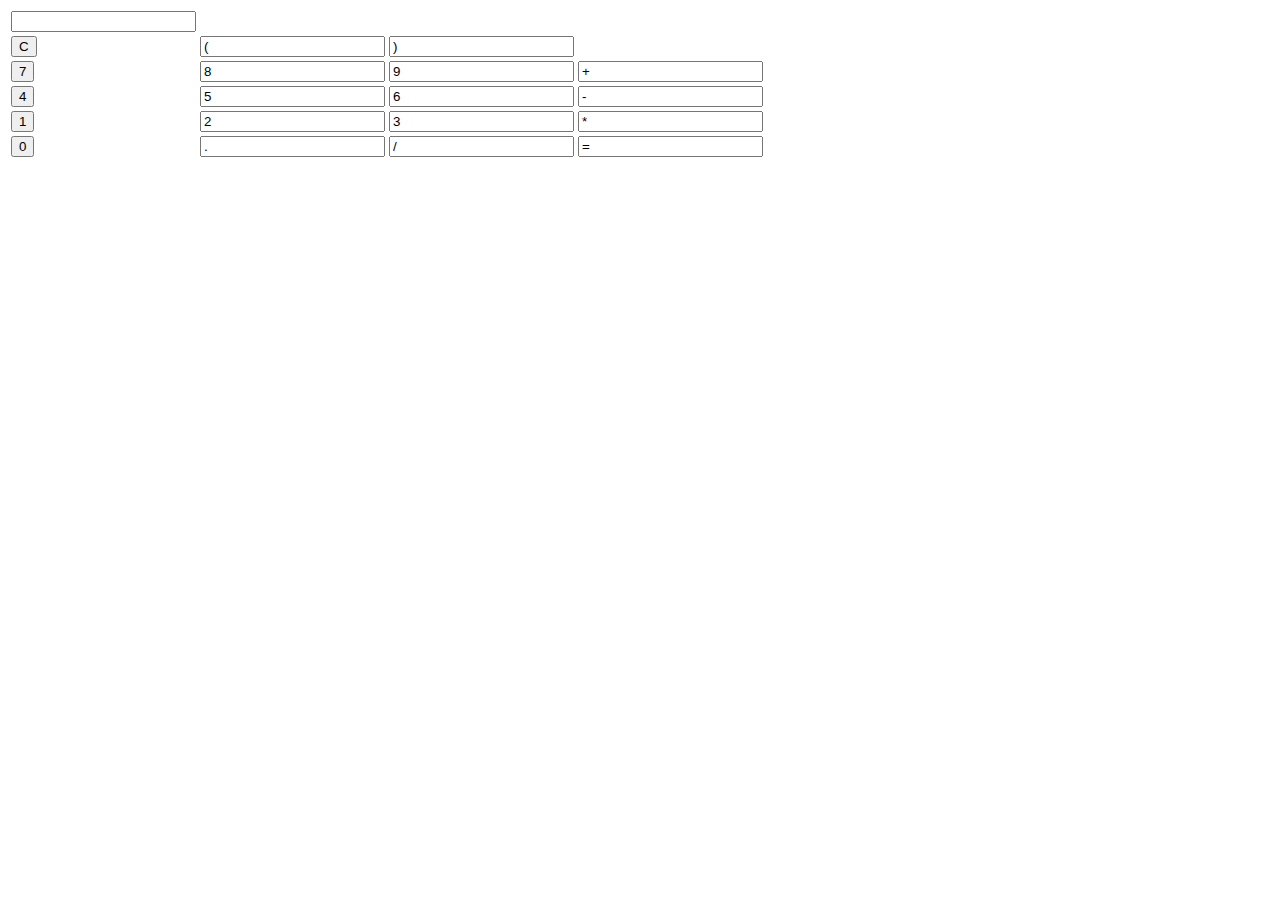
==== Calculator/index.html @ d0d90256 "calculator" ====
<!DOCTYPE html>
<html lang="en">
<head>
    <meta charset="UTF-8">
    <meta name="viewport" content="width=device-width, initial-scale=1.0">
    <title>Phone Calculator with Brackets</title>
    <link rel="stylesheet" href="style.css">
</head>
<body>
    <div class="calculatorBody">
        <table>
            <tr>
                <td><input type="text" id="myResult"></td>
            </tr>
            <tr>
                <td><input type="button" value="C" onclick="DeleteMe()"></td>
                <td><input type="text" value="(" onclick="Calculator('(')"></td>
                <td><input type="text" value=")" onclick="Calculator(')')"></td>
            </tr>

            <tr>
                <td><input type="button" value="7" onclick="Calculator('7')"></td>
                <td><input type="text" value="8" onclick="Calculator('8')"></td>
                <td><input type="text" value="9" onclick="Calculator('9')"></td>
                <td><input type="text" value="+" onclick="Calculator('+')"></td>
            </tr>

            <tr>
                <td><input type="button" value="4" onclick="Calculator('4')"></td>
                <td><input type="text" value="5" onclick="Calculator('5')"></td>
                <td><input type="text" value="6" onclick="Calculator('6')"></td>
                <td><input type="text" value="-" onclick="Calculator('-')"></td>
            </tr>

            <tr>
                <td><input type="button" value="1" onclick="Calculator('1')"></td>
                <td><input type="text" value="2" onclick="Calculator('2')"></td>
                <td><input type="text" value="3" onclick="Calculator('3')"></td>
                <td><input type="text" value="*" onclick="Calculator('*')"></td>
            </tr>

            <tr>
                <td><input type="button" value="0" onclick="Calculator('0')"></td>
                <td><input type="text" value="." onclick="Calculator('.')"></td>
                <td><input type="text" value="/" onclick="Calculator('/')"></td>
                <td><input type="text" value="=" onclick="Answer()"></td>
            </tr>
            </table>
    </div>

    <script>
        function DeleteMe(){
            document.getElementById("myResult").value = "";        
        }

        function Calculator(NewValue){
            document.getElementById("myResult").value += NewValue;
        }
        function Answer(){

        }
    </script>
</body>
</html>
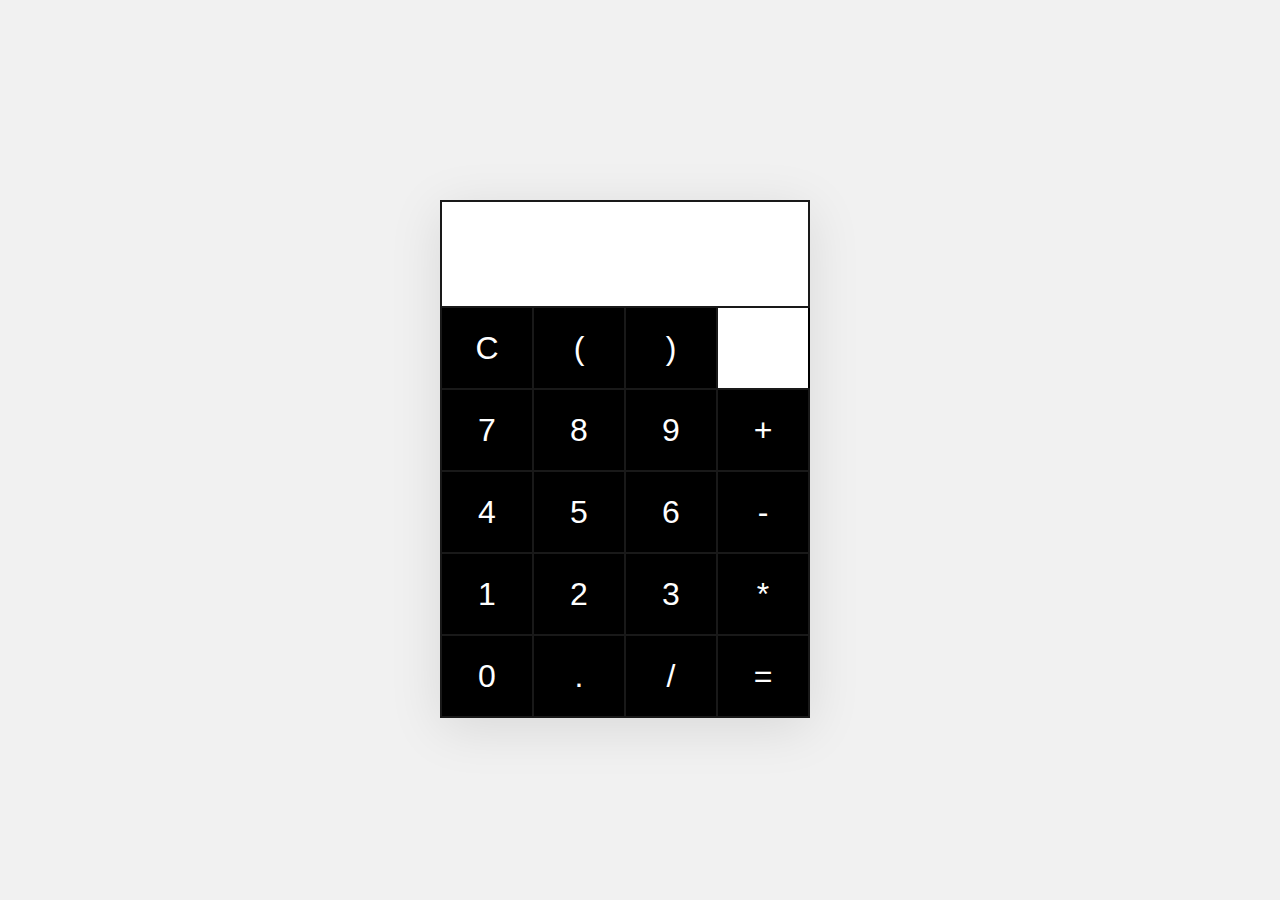
==== commit 2e925507: "calculator final" ====
--- a/Calculator/index.html
+++ b/Calculator/index.html
@@ -10,43 +10,44 @@
     <div class="calculatorBody">
         <table>
             <tr>
-                <td><input type="text" id="myResult"></td>
+                <td colspan="4"><input type="text" id="myResult"></td>
             </tr>
             <tr>
                 <td><input type="button" value="C" onclick="DeleteMe()"></td>
-                <td><input type="text" value="(" onclick="Calculator('(')"></td>
-                <td><input type="text" value=")" onclick="Calculator(')')"></td>
+                <td><input type="button" value="(" onclick="Calculator('(')"></td>
+                <td><input type="button" value=")" onclick="Calculator(')')"></td>
             </tr>
 
             <tr>
                 <td><input type="button" value="7" onclick="Calculator('7')"></td>
-                <td><input type="text" value="8" onclick="Calculator('8')"></td>
-                <td><input type="text" value="9" onclick="Calculator('9')"></td>
-                <td><input type="text" value="+" onclick="Calculator('+')"></td>
+                <td><input type="button" value="8" onclick="Calculator('8')"></td>
+                <td><input type="button" value="9" onclick="Calculator('9')"></td>
+                <td><input type="button" value="+" onclick="Calculator('+')"></td>
             </tr>
 
             <tr>
                 <td><input type="button" value="4" onclick="Calculator('4')"></td>
-                <td><input type="text" value="5" onclick="Calculator('5')"></td>
-                <td><input type="text" value="6" onclick="Calculator('6')"></td>
-                <td><input type="text" value="-" onclick="Calculator('-')"></td>
+                <td><input type="button" value="5" onclick="Calculator('5')"></td>
+                <td><input type="button" value="6" onclick="Calculator('6')"></td>
+                <td><input type="button" value="-" onclick="Calculator('-')"></td>
             </tr>
 
             <tr>
                 <td><input type="button" value="1" onclick="Calculator('1')"></td>
-                <td><input type="text" value="2" onclick="Calculator('2')"></td>
-                <td><input type="text" value="3" onclick="Calculator('3')"></td>
-                <td><input type="text" value="*" onclick="Calculator('*')"></td>
+                <td><input type="button" value="2" onclick="Calculator('2')"></td>
+                <td><input type="button" value="3" onclick="Calculator('3')"></td>
+                <td><input type="button" value="*" onclick="Calculator('*')"></td>
             </tr>
 
             <tr>
                 <td><input type="button" value="0" onclick="Calculator('0')"></td>
-                <td><input type="text" value="." onclick="Calculator('.')"></td>
-                <td><input type="text" value="/" onclick="Calculator('/')"></td>
-                <td><input type="text" value="=" onclick="Answer()"></td>
+                <td><input type="button" value="." onclick="Calculator('.')"></td>
+                <td><input type="button" value="/" onclick="Calculator('/')"></td>
+                <td><input type="button" value="=" onclick="Answer()"></td>
             </tr>
-            </table>
+        </table>
     </div>
+
 
     <script>
         function DeleteMe(){
@@ -57,7 +58,9 @@
             document.getElementById("myResult").value += NewValue;
         }
         function Answer(){
-
+            let a = document.getElementById("myResult").value;
+            let b = eval(a);
+            document.getElementById("myResult").value = b;
         }
     </script>
 </body>
--- a/Calculator/style.css
+++ b/Calculator/style.css
@@ -0,0 +1,52 @@
+*{
+    padding: 0;
+    margin: 0;
+}
+
+body{
+    background-color: #f1f1f1;
+}
+.calculatorBody{
+    position: absolute;
+    top: 50%;
+    left: 50%;
+    transform: translate(-50%,-50%);
+    width: 400px;
+    height: 500px;
+}
+table{
+    border-collapse: collapse;
+    background-color: #fff;
+    box-shadow: rgba(0, 0, 0, 0.1) 0px 10px 50px;
+    border: 2px solid;
+}
+td{
+    text-align: center;
+    color: #fff1;
+    border: 2px solid #191919;
+}
+input[type="button"]{
+    width: 90px;
+    height: 80px;
+    color: #fff;
+    background-color: black;
+    font-size: 2rem;
+    border: none;
+    transition: 0.2s ease-in-out;
+    outline: none !important;
+    border: none !important;
+}
+input[type="button"]:hover{
+    background-color: #19d;
+    outline: none;
+}
+input[type="text"]{
+    width: 340px;
+    height: 80px;
+    text-align: right;
+    margin: 10px;
+    padding: 2px;
+    outline: none !important;
+    border: none !important;
+    font-size: 30px;
+}